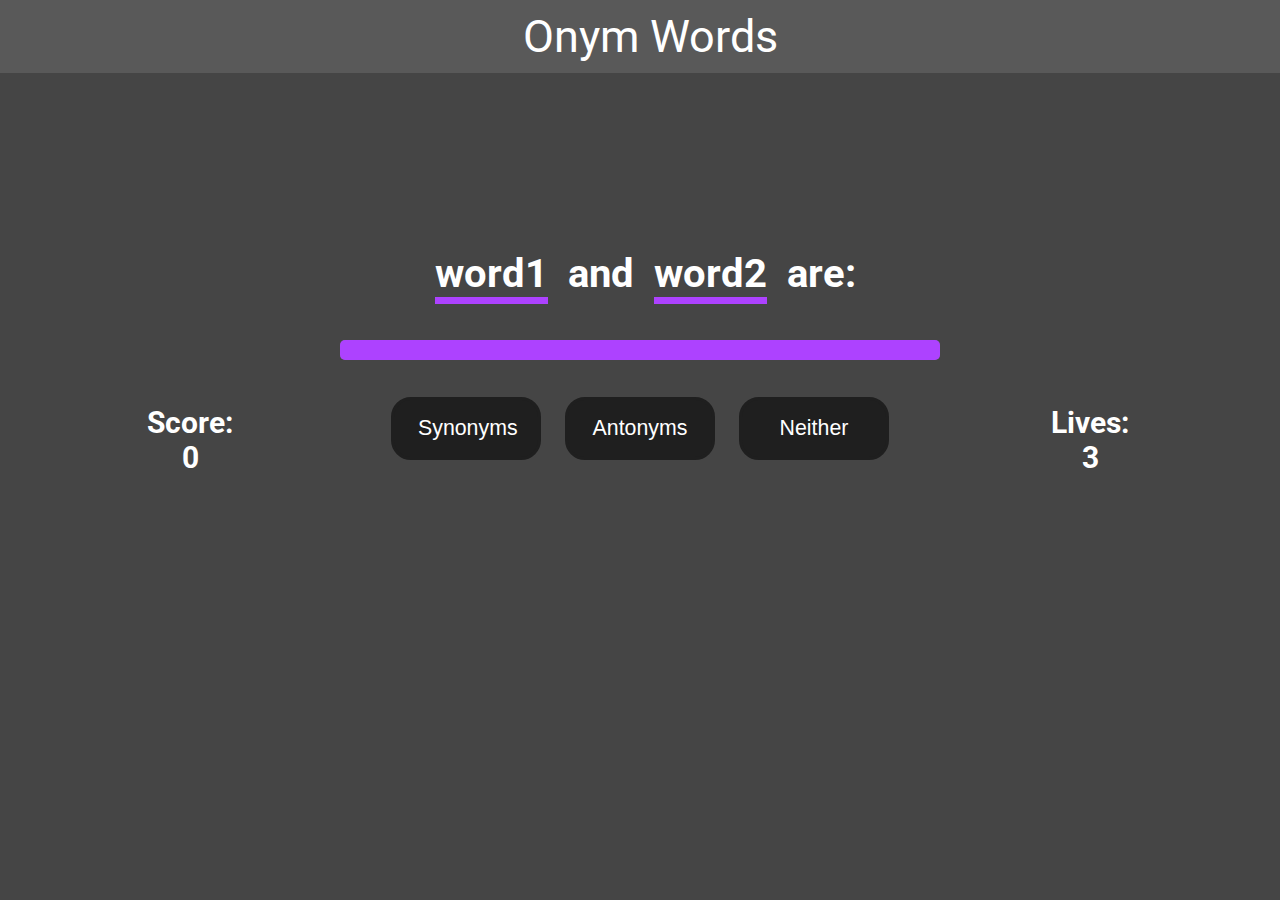
==== game.html @ 477171cc "Add files via upload" ====
<!doctype html>
<html>
  <head>
    <script src="https://ajax.googleapis.com/ajax/libs/jquery/3.4.1/jquery.min.js"></script>
    <link href="https://fonts.googleapis.com/css?family=Roboto:700&display=swap" rel="stylesheet">
    <meta charset="utf-8">
    <title>COMP 20 - FINAL PROJECT</title>
    <style type="text/css">
      body, html {
        background-color: #454545;
        color: #FFF;
        font-family: 'Roboto', sans-serif;
        cursor: default;
        padding: 0px;
        margin: 0px;
      }
      .navBar {
        position: fixed;
        top: 0px;
        background-color: #595959;
        width: 100%;
        margin: 0px;
        padding: 10px;
        text-align: center;
      }
      .container {
        position: absolute;
        left: 50%;
        margin-left: -500px;
        top: 150px;
        width: 1000px;
        text-align: center;
      }
      #wordsContainer {
        position: relative;
        margin-bottom: 100px;
        margin-top: 100px;
      }
      .word {
        position: relative;
        display: inline;
        margin: 0px 10px;
        text-decoration: none;
        text-align: center;
        border-bottom: solid 7px #ad42ff;
      }
      a {
        color: #FFF;
        text-decoration: none;
        font-size: 45px;
      }
      h2 {
        font-size: 40px;
      }
      h3 {
        font-size: 30px;
      }
      h4 {
        font-size: 23px;
      }
      h5 {
        font-size: 17px;
      }
      #scoreContainer {
        text-align: center;
        position: absolute;
        width: 200px;
        top: 225px;
        left: -50px;
        background-color:
      }
      #livesContainer {
        text-align: center;
        position: absolute;
        width: 200px;
        top: 225px;
        right: -50px;;
      }
      #answersContainer {
        position: relative;
        margin-bottom: 100px;
      }
      .answerButton {
        width: 15%;
        color: #FFF;
        position: relative;
        background-color: #1f1f1f;
        border: solid 3px #1f1f1f;
        border-radius: 20px;
        padding: 16px 24px;
        text-align: center;
        text-decoration: none;
        display: inline-block;
        font-size: 16pt;
        margin: 0px 10px;
      }
      .answerButton_hover:hover {
        background: #808080;
        border: solid 3px #808080;
        border-radius: 20px;
        color: #f7f7f7;
        outline: none;
        cursor: pointer;
      }
      .answerButton:focus {
        outline: 0;
      }
      #currentScore {
        text-decoration: none;
      }
      #lives {
        text-decoration: none;
      }
      #feedback {
        font-family: 'Roboto', sans-serif;
        position: absolute;
        left: 50%;
        margin-left: -450px;
        top: 50px;
        width: 900px;
        text-align: center;
      }
      .wrongButton {
        background-color: #d90024;
        border-color: #d90024;
      }
      .correctButton {
        background-color: #14b000;
        border-color: #14b000;
      }
      .timerContainer {
        position: absolute;
        left: 50%;
        width: 600px;
        margin-left: -300px;
        top: 340px;
      }
      progress {
        width: 100%;
        height: 20px;
        color: #ad42ff;
        border-radius: 5px;
        -webkit-appearance: progress-bar;
      }
      progress::-webkit-progress-bar {
        width: 100%;
        height: 20px;
        border-radius: 5px;
        background-color: #5e5e5e;
      }
      progress::-webkit-progress-value {
        width: 100%;
        height: 20px;
        background-color: #ad42ff;
        border-radius: 5px;
      }
    </style>
  </head>
  <body>
    <nav class="navBar"><a href="index.html">Onym Words</a></nav>
    <div class="timerContainer">
      <progress class="time" id="time" value="10" max="10" min="0"></progress>
    </div>
    <div class="container" id="container">
    <div class="container2" id="container2">
      <div id="wordsContainer">
        <h2><div class="word" id="word1">word1</div> and <div class="word" id="word2">word2</div> are: </h2>
      </div>
      <div id="answersContainer">
        <input class="answerButton answerButton_hover" type="button" value="Synonyms" id="synonyms" onclick="return answer(this.id);">
        <input class="answerButton answerButton_hover" type="button" value="Antonyms" id="antonyms" onclick="return answer(this.id);">
        <input class="answerButton answerButton_hover" type="button" value="Neither" id="neither" onclick="return answer(this.id);">
      </div>
      <div id="scoreContainer">
        <h3 id="scoreLine">Score: <br><ins id="currentScore">0</ins></h3>
      </div>
      <div id="livesContainer">
        <h3 id="livesLine">Lives: <br><ins id="lives">3</ins></h3>
      </div>
    </div>
    </div>
    <h2 id="feedback" style="height: 50px; font-size: 80px;"></h2>

    <script language="javascript" type="text/javascript">

    var words = ["POLITE","BEAUTIFUL", "GORGEOUS", "HAPPY", "SAD", "UGLY",
                "UNHAPPY", "UNATTRACTIVE", "ATTRACTIVE", "HANDSOME", "CUTE",
                "SMART", "STUPID", "BIG", "TINY", "HUGE", "LUCKY", "UNLUCKY",
                "FUN", "FUNNY", "SCARY", "DUMB", "DIFFICULT", "EASY", "PLEASANT",
                "EXCITED", "PATHETIC", "HONORABLE", "INCORRECT", "MANY",
                "WORSE", "SUPERIOR", "ELEGANT", "SIMPLE", "LOUD", "QUIET", "PROPER",
                "SECURE", "HORRIBLE", "DISGUSTING", "SMOOTH", "HEALTHY", "RESPONSIBLE",
              "ACTIVE", "PASSIVE", "TERRIBLE", "STIFF", "FAT", "SKINNY", "BORING"];
    var usedWords = [];
    var word1 = document.getElementById("word1");
    var word2 = document.getElementById("word2");
    var ansId;
    var currScore = 0;
    var finalScore = 0;
    var currLives;
    var synDisplay = document.getElementById("synonyms");
    var antDisplay = document.getElementById("antonyms");
    var neiDisplay = document.getElementById("neither");
    var progressBar = document.getElementById("time");
    var feedbackDisplay = document.getElementById("feedback");
    var w1choose = "";
    var w2choose = "";
    var correctAnswer = "NEITHER";
    var intervalTimer;

    function setWords() {
        document.getElementById("feedback").innerHTML = "";
        do {
          $.ajax({
            type: "GET",
            url: "https://www.dictionaryapi.com/api/v3/references/thesaurus/json/"+words[Math.floor(Math.random() * words.length)]+"?key=22b1d144-e9b9-42dc-aa2f-cea2b942e8d6",
            dataType: 'json',
            success: function(data) {
              w1choose = data[0].meta.syns[0][Math.floor(Math.random() * data[0].meta.syns[0].length)].toUpperCase();
            },
            async: false
          });
        } while (usedWords.includes(w1choose));
        var pick = Math.floor(Math.random() * 11) + 1;
        do {
          choosew2(w1choose, pick);
        } while (usedWords.includes(w2choose));
        usedWords.push(w1choose, w2choose);
        word1.innerHTML = w1choose;
        word2.innerHTML = w2choose;
        console.log("correctAnswer: " + correctAnswer);
        timing();
      }

      function choosew2(w1choose, pick) {
        do {
          if (pick < 5) {                                                      // 4/11 chance of synonym
            if (synsExist(w1choose)) {
              w2choose = pickSynonym(w1choose);
              correctAnswer = "SYNONYMS";
            } else {
              pick = 3;
            }
          }
          if (pick >= 5 && pick < 9) {                                         // 4/11 chance of antonym
            if (antsExist(w1choose)) {
              w2choose = pickAntonym(w1choose);
              correctAnswer = "ANTONYMS";
            } else {
              pick = 3;
            }
          }
          if (pick >= 9) {                                                     // 3/11 chance of neither (less meaningful and slightly slower to run)
            correctAnswer = "NEITHER";
            w2choose = pickRandom();
            if (areSynonyms(w1choose, w2choose)) {
              correctAnswer = "SYNONYMS";
            }
            if (areAntonyms(w1choose, w2choose)) {
              correctAnswer = "ANTONYMS";
            }
          }
          if ((w2choose == "undefined") || (w2choose == "")) {
            w2choose = pickRandom(w1choose);
          }
        } while (w1choose == w2choose);
      }

      function synsExist(w) {
        var b = false;
        $.ajax({
          type: "GET",
          url: "https://www.dictionaryapi.com/api/v3/references/thesaurus/json/"+w+"?key="+"22b1d144-e9b9-42dc-aa2f-cea2b942e8d6",
          dataType: 'json',
          success: function(data) {
            if (data[0].meta.hasOwnProperty("syns")) {
              if (data[0].meta.syns.status === undefined) {
                if (data[0].meta.syns.length > 0) {
                  b = true;
                }
              }
            }
          },
          async: false
        });
        return b;
      }

      function antsExist(w) {
        var b = false;
        $.ajax({
          type: "GET",
          url: "https://www.dictionaryapi.com/api/v3/references/thesaurus/json/"+w+"?key="+"22b1d144-e9b9-42dc-aa2f-cea2b942e8d6",
          dataType: 'json',
          success: function(data) {
            if (data[0].meta.hasOwnProperty("ants")) {
              if (data[0].meta.ants.status === undefined) {
                if (data[0].meta.ants.length > 0) {
                  b = true;
                }
              }
            }
          },
          async: false
        });
        return b;
      }

      function pickSynonym(w) {
        var s;
        $.ajax({
          type: "GET",
          url: "https://www.dictionaryapi.com/api/v3/references/thesaurus/json/"+w+"?key=22b1d144-e9b9-42dc-aa2f-cea2b942e8d6",
          dataType: 'json',
          success: function(data) {
            outerArray = data[0].meta.syns[Math.floor(Math.random() * data[0].meta.syns.length)];
            s = outerArray[Math.floor(Math.random() * outerArray.length)];
            //s = JSON.stringify(data[0].meta.syns[0][Math.floor(Math.random() * data[0].meta.syns[0].length)]);
          },
          async: false
        });
        return s.toUpperCase().replace(/\"/g, "");
      }

      function pickAntonym(w) {
        var a;
        $.ajax({
          type: "GET",
          url: "https://www.dictionaryapi.com/api/v3/references/thesaurus/json/"+w+"?key=22b1d144-e9b9-42dc-aa2f-cea2b942e8d6",
          dataType: 'json',
          success: function(data) {
            outerArray = data[0].meta.ants[Math.floor(Math.random() * data[0].meta.ants.length)];
            a = outerArray[Math.floor(Math.random() * outerArray.length)];
            //s = JSON.stringify(data[0].meta.syns[0][Math.floor(Math.random() * data[0].meta.syns[0].length)]);
          },
          async: false
        });
        return a.toUpperCase().replace(/\"/g, "");
      }

      function pickRandom() {
        var n;
        $.ajax({
          type: "GET",
          url: "https://www.dictionaryapi.com/api/v3/references/thesaurus/json/"+words[Math.floor(Math.random() * words.length)]+"?key=22b1d144-e9b9-42dc-aa2f-cea2b942e8d6",
          dataType: 'json',
          success: function(data) {
            which = Math.floor(Math.random() * 2) + 1;
            if (which == 1) {
              outerArray = data[0].meta.syns[Math.floor(Math.random() * data[0].meta.syns.length)];
              n = outerArray[Math.floor(Math.random() * outerArray.length)];
            }
            else {
              outerArray = data[0].meta.ants[Math.floor(Math.random() * data[0].meta.ants.length)];
              n = outerArray[Math.floor(Math.random() * outerArray.length)];
            }
          },
          async: false
        });
        return n.toUpperCase().replace(/\"/g, "");
      }

    setWords();

    function answer(ans) {
      console.log(usedWords);
      ansId = ans;
      var done = false;
      $("#"+correctAnswer.toLowerCase()).addClass("correctButton");
      synDisplay.disabled = antDisplay.disabled = neiDisplay.disabled = true;
      $("#synonyms").removeClass("answerButton_hover");
      $("#antonyms").removeClass("answerButton_hover");
      $("#neither").removeClass("answerButton_hover");
      if (ansId == "timesUp") {
        currLives = parseInt(document.getElementById("lives").textContent);
        currLives--;
        if (currLives > 0) {
          $('#feedback').html('⏳❌').show().delay(700).fadeOut(350);
          document.getElementById("lives").innerHTML = currLives;
          $.when($('#feedback').show()).then(function() { next(); });
        }
        else {
          feedbackDisplay.style.color = "#d90024";
          $('#feedback').html('❌ GAME OVER ❌').show();
          document.getElementById("lives").innerHTML = 0;
          finalScore = parseInt(document.getElementById("currentScore").textContent);
          $.when($('#feedback').show()).then(gameEnd());
        }
      }
      else if (ansId == correctAnswer.toLowerCase()) {
        var gainedScore = Math.round(progressBar.value * 100);
        $("#" + ansId).addClass("correctButton");
        feedbackDisplay.style.color = "#14b000";
        $('#feedback').html("+" + gainedScore).show().delay(700).fadeOut(350);
        currScore = parseInt(document.getElementById("currentScore").textContent);
        currScore += gainedScore;
        var newScore = (currScore).toString();
        document.getElementById("currentScore").innerHTML = newScore;
        $.when($('#feedback').show()).then(function() { next(); });
      }
      else {
        $("#" + ansId).addClass("wrongButton");
        currLives = parseInt(document.getElementById("lives").textContent);
        currLives--;
        if (currLives > 0) {
          $('#feedback').html('👎❌').show().delay(700).fadeOut(350);                                           // More than 0 lives, keep playing
          document.getElementById("lives").innerHTML = currLives;
          $.when($('#feedback').show()).then(function() { next(); });
        }
        else {
          feedbackDisplay.style.color = "#d90024";
          $('#feedback').html('❌ GAME OVER ❌').show();
          document.getElementById("lives").innerHTML = 0;
          finalScore = parseInt(document.getElementById("currentScore").textContent);
          $.when($('#feedback').show()).then(gameEnd());
        }
      }
    }

    function next() {
      $("#" + ansId).removeClass("wrongButton");                                 // Hide feedback
      $("#" + ansId).removeClass("correctButton");                               // Hide feedback
      $("#synonyms").addClass("answerButton_hover");                         // Allow hover on answerButtons
      $("#antonyms").addClass("answerButton_hover");                         // Allow hover on answerButtons
      $("#neither").addClass("answerButton_hover");                          // Allow hover on answerButtons
      synDisplay.disabled = antDisplay.disabled = neiDisplay.disabled = false;                                           // answerButtons clickable again
      $("#" + correctAnswer.toLowerCase()).removeClass("correctButton");
      setWords();
    }

    function areAntonyms(w1, w2) {
      var isAntonym = false;
      w1 = w1.toLowerCase();
      w2 = w2.toLowerCase();
      $.ajax({
        type: "GET",
        url: "https://www.dictionaryapi.com/api/v3/references/thesaurus/json/"+w1+"?key=22b1d144-e9b9-42dc-aa2f-cea2b942e8d6",
        dataType: 'json',
        success: function(data) {
          if (data[0].meta.ants.length > 0) {
            for (i = 0; i < data[0].meta.ants.length; i++) {
              if (data[0].meta.ants[i].includes(w2)) {
                isAntonym = true;
              }
            }
          }
        },
        async: false
      });
      $.ajax({
        type: "GET",
        url: "https://www.dictionaryapi.com/api/v3/references/thesaurus/json/"+w2+"?key=22b1d144-e9b9-42dc-aa2f-cea2b942e8d6",
        dataType: 'json',
        success: function(data) {
          if (data[0].meta.ants.length > 0) {
            for (i = 0; i < data[0].meta.ants.length; i++) {
              if (data[0].meta.ants[i].includes(w1)) {
                isAntonym = true;
              }
            }
          }
        },
        async: false
      });
      return isAntonym;
    }

    function areSynonyms(w1, w2) {
      var isSynonym = false;
      w1 = w1.toLowerCase();
      w2 = w2.toLowerCase();
      $.ajax({
        type: "GET",
        url: "https://www.dictionaryapi.com/api/v3/references/thesaurus/json/"+w1+"?key=22b1d144-e9b9-42dc-aa2f-cea2b942e8d6",
        dataType: 'json',
        success: function(data) {
          if (data[0].meta.syns.length > 0) {
            for (i = 0; i < data[0].meta.syns.length; i++) {
              if (data[0].meta.syns[i].includes(w2)) {
                isSynonym = true;
              }
            }
          }
        },
        async: false
      });
      $.ajax({
        type: "GET",
        url: "https://www.dictionaryapi.com/api/v3/references/thesaurus/json/"+w2+"?key=22b1d144-e9b9-42dc-aa2f-cea2b942e8d6",
        dataType: 'json',
        success: function(data) {
          if (data[0].meta.syns.length > 0) {
            for (i = 0; i < data[0].meta.syns.length; i++) {
              if (data[0].meta.syns[i].includes(w1)) {
                isSynonym = true;
              }
            }
          }
        },
        async: false
      });
      return isSynonym;
    }

    function timing() {
      var timeLeft = 10;
      progressBar.setAttribute("min", "0");
      intervalTimer = setInterval(function() {
        progressBar.value = timeLeft;
        timeLeft -= 0.01;
        if (timeLeft <= 0) {
          clearInterval(intervalTimer);
          answer("timesUp");
        }
      }, 10);
      $(".answerButton").click(
        function() {
          clearInterval(intervalTimer);
        }
      )
    }

    function gameEnd() {
      localStorage.setItem("finalScore", finalScore);
      localStorage.setItem("usedWords", usedWords);
      setTimeout(function() { window.location.href = "gameEnd.html" }, 2750);
    }

    </script>
  </body>
</html>
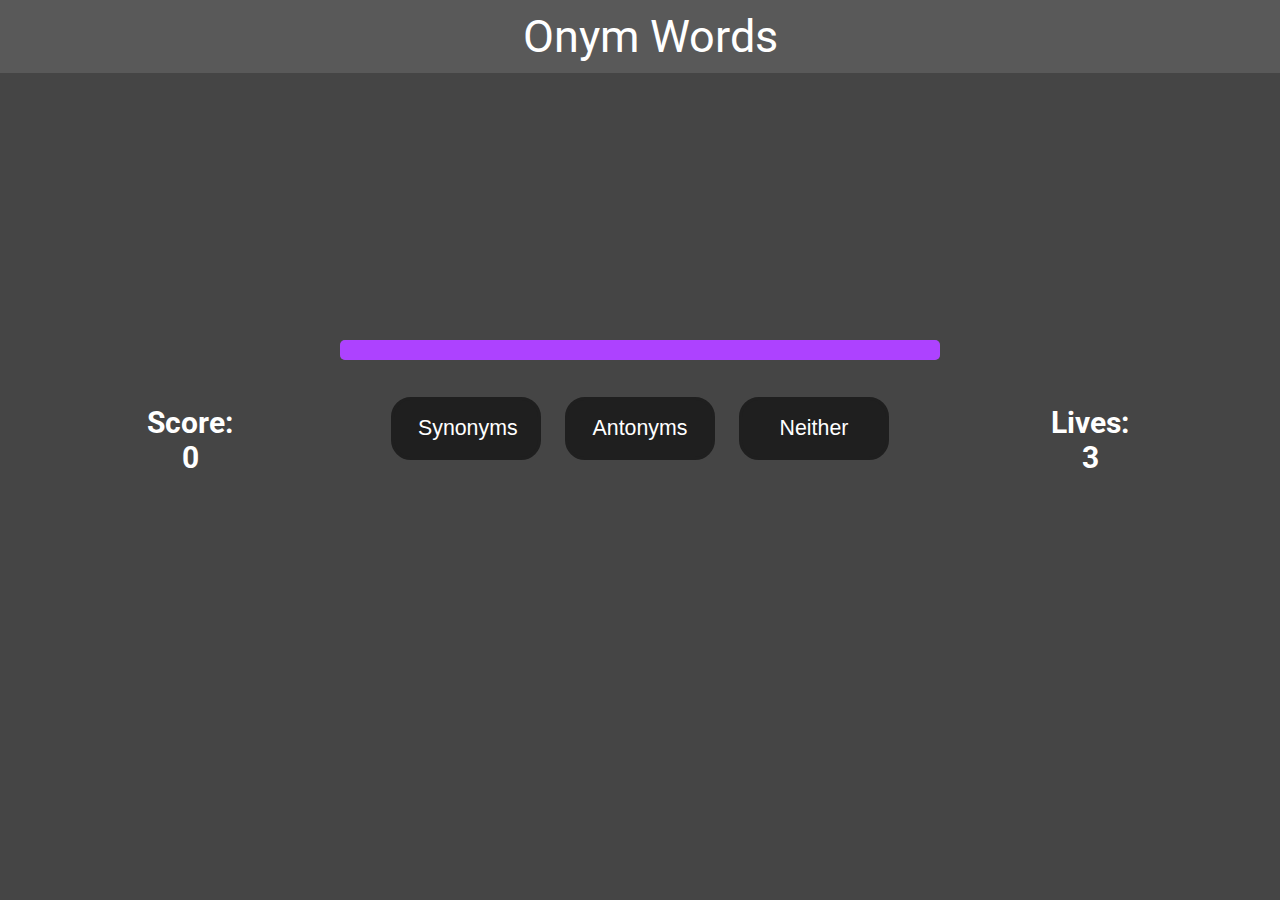
==== commit 40e5f9e6: "Add files via upload" ====
--- a/game.html
+++ b/game.html
@@ -2,27 +2,11 @@
 <html>
   <head>
     <script src="https://ajax.googleapis.com/ajax/libs/jquery/3.4.1/jquery.min.js"></script>
-    <link href="https://fonts.googleapis.com/css?family=Roboto:700&display=swap" rel="stylesheet">
+    <link rel="stylesheet" href="https://fonts.googleapis.com/css?family=Roboto:700&display=swap">
+    <link rel="stylesheet" type="text/css" href="external.css">
     <meta charset="utf-8">
     <title>COMP 20 - FINAL PROJECT</title>
     <style type="text/css">
-      body, html {
-        background-color: #454545;
-        color: #FFF;
-        font-family: 'Roboto', sans-serif;
-        cursor: default;
-        padding: 0px;
-        margin: 0px;
-      }
-      .navBar {
-        position: fixed;
-        top: 0px;
-        background-color: #595959;
-        width: 100%;
-        margin: 0px;
-        padding: 10px;
-        text-align: center;
-      }
       .container {
         position: absolute;
         left: 50%;
@@ -43,23 +27,6 @@
         text-decoration: none;
         text-align: center;
         border-bottom: solid 7px #ad42ff;
-      }
-      a {
-        color: #FFF;
-        text-decoration: none;
-        font-size: 45px;
-      }
-      h2 {
-        font-size: 40px;
-      }
-      h3 {
-        font-size: 30px;
-      }
-      h4 {
-        font-size: 23px;
-      }
-      h5 {
-        font-size: 17px;
       }
       #scoreContainer {
         text-align: center;
@@ -164,7 +131,7 @@
     <div class="container" id="container">
     <div class="container2" id="container2">
       <div id="wordsContainer">
-        <h2><div class="word" id="word1">word1</div> and <div class="word" id="word2">word2</div> are: </h2>
+        <h2 id="words"><span class="word" id="word1"></span> <span id="and"></span> <span class="word" id="word2"></span> <span id="are"><span> </h2>
       </div>
       <div id="answersContainer">
         <input class="answerButton answerButton_hover" type="button" value="Synonyms" id="synonyms" onclick="return answer(this.id);">
@@ -180,352 +147,7 @@
     </div>
     </div>
     <h2 id="feedback" style="height: 50px; font-size: 80px;"></h2>
-
-    <script language="javascript" type="text/javascript">
-
-    var words = ["POLITE","BEAUTIFUL", "GORGEOUS", "HAPPY", "SAD", "UGLY",
-                "UNHAPPY", "UNATTRACTIVE", "ATTRACTIVE", "HANDSOME", "CUTE",
-                "SMART", "STUPID", "BIG", "TINY", "HUGE", "LUCKY", "UNLUCKY",
-                "FUN", "FUNNY", "SCARY", "DUMB", "DIFFICULT", "EASY", "PLEASANT",
-                "EXCITED", "PATHETIC", "HONORABLE", "INCORRECT", "MANY",
-                "WORSE", "SUPERIOR", "ELEGANT", "SIMPLE", "LOUD", "QUIET", "PROPER",
-                "SECURE", "HORRIBLE", "DISGUSTING", "SMOOTH", "HEALTHY", "RESPONSIBLE",
-              "ACTIVE", "PASSIVE", "TERRIBLE", "STIFF", "FAT", "SKINNY", "BORING"];
-    var usedWords = [];
-    var word1 = document.getElementById("word1");
-    var word2 = document.getElementById("word2");
-    var ansId;
-    var currScore = 0;
-    var finalScore = 0;
-    var currLives;
-    var synDisplay = document.getElementById("synonyms");
-    var antDisplay = document.getElementById("antonyms");
-    var neiDisplay = document.getElementById("neither");
-    var progressBar = document.getElementById("time");
-    var feedbackDisplay = document.getElementById("feedback");
-    var w1choose = "";
-    var w2choose = "";
-    var correctAnswer = "NEITHER";
-    var intervalTimer;
-
-    function setWords() {
-        document.getElementById("feedback").innerHTML = "";
-        do {
-          $.ajax({
-            type: "GET",
-            url: "https://www.dictionaryapi.com/api/v3/references/thesaurus/json/"+words[Math.floor(Math.random() * words.length)]+"?key=22b1d144-e9b9-42dc-aa2f-cea2b942e8d6",
-            dataType: 'json',
-            success: function(data) {
-              w1choose = data[0].meta.syns[0][Math.floor(Math.random() * data[0].meta.syns[0].length)].toUpperCase();
-            },
-            async: false
-          });
-        } while (usedWords.includes(w1choose));
-        var pick = Math.floor(Math.random() * 11) + 1;
-        do {
-          choosew2(w1choose, pick);
-        } while (usedWords.includes(w2choose));
-        usedWords.push(w1choose, w2choose);
-        word1.innerHTML = w1choose;
-        word2.innerHTML = w2choose;
-        console.log("correctAnswer: " + correctAnswer);
-        timing();
-      }
-
-      function choosew2(w1choose, pick) {
-        do {
-          if (pick < 5) {                                                      // 4/11 chance of synonym
-            if (synsExist(w1choose)) {
-              w2choose = pickSynonym(w1choose);
-              correctAnswer = "SYNONYMS";
-            } else {
-              pick = 3;
-            }
-          }
-          if (pick >= 5 && pick < 9) {                                         // 4/11 chance of antonym
-            if (antsExist(w1choose)) {
-              w2choose = pickAntonym(w1choose);
-              correctAnswer = "ANTONYMS";
-            } else {
-              pick = 3;
-            }
-          }
-          if (pick >= 9) {                                                     // 3/11 chance of neither (less meaningful and slightly slower to run)
-            correctAnswer = "NEITHER";
-            w2choose = pickRandom();
-            if (areSynonyms(w1choose, w2choose)) {
-              correctAnswer = "SYNONYMS";
-            }
-            if (areAntonyms(w1choose, w2choose)) {
-              correctAnswer = "ANTONYMS";
-            }
-          }
-          if ((w2choose == "undefined") || (w2choose == "")) {
-            w2choose = pickRandom(w1choose);
-          }
-        } while (w1choose == w2choose);
-      }
-
-      function synsExist(w) {
-        var b = false;
-        $.ajax({
-          type: "GET",
-          url: "https://www.dictionaryapi.com/api/v3/references/thesaurus/json/"+w+"?key="+"22b1d144-e9b9-42dc-aa2f-cea2b942e8d6",
-          dataType: 'json',
-          success: function(data) {
-            if (data[0].meta.hasOwnProperty("syns")) {
-              if (data[0].meta.syns.status === undefined) {
-                if (data[0].meta.syns.length > 0) {
-                  b = true;
-                }
-              }
-            }
-          },
-          async: false
-        });
-        return b;
-      }
-
-      function antsExist(w) {
-        var b = false;
-        $.ajax({
-          type: "GET",
-          url: "https://www.dictionaryapi.com/api/v3/references/thesaurus/json/"+w+"?key="+"22b1d144-e9b9-42dc-aa2f-cea2b942e8d6",
-          dataType: 'json',
-          success: function(data) {
-            if (data[0].meta.hasOwnProperty("ants")) {
-              if (data[0].meta.ants.status === undefined) {
-                if (data[0].meta.ants.length > 0) {
-                  b = true;
-                }
-              }
-            }
-          },
-          async: false
-        });
-        return b;
-      }
-
-      function pickSynonym(w) {
-        var s;
-        $.ajax({
-          type: "GET",
-          url: "https://www.dictionaryapi.com/api/v3/references/thesaurus/json/"+w+"?key=22b1d144-e9b9-42dc-aa2f-cea2b942e8d6",
-          dataType: 'json',
-          success: function(data) {
-            outerArray = data[0].meta.syns[Math.floor(Math.random() * data[0].meta.syns.length)];
-            s = outerArray[Math.floor(Math.random() * outerArray.length)];
-            //s = JSON.stringify(data[0].meta.syns[0][Math.floor(Math.random() * data[0].meta.syns[0].length)]);
-          },
-          async: false
-        });
-        return s.toUpperCase().replace(/\"/g, "");
-      }
-
-      function pickAntonym(w) {
-        var a;
-        $.ajax({
-          type: "GET",
-          url: "https://www.dictionaryapi.com/api/v3/references/thesaurus/json/"+w+"?key=22b1d144-e9b9-42dc-aa2f-cea2b942e8d6",
-          dataType: 'json',
-          success: function(data) {
-            outerArray = data[0].meta.ants[Math.floor(Math.random() * data[0].meta.ants.length)];
-            a = outerArray[Math.floor(Math.random() * outerArray.length)];
-            //s = JSON.stringify(data[0].meta.syns[0][Math.floor(Math.random() * data[0].meta.syns[0].length)]);
-          },
-          async: false
-        });
-        return a.toUpperCase().replace(/\"/g, "");
-      }
-
-      function pickRandom() {
-        var n;
-        $.ajax({
-          type: "GET",
-          url: "https://www.dictionaryapi.com/api/v3/references/thesaurus/json/"+words[Math.floor(Math.random() * words.length)]+"?key=22b1d144-e9b9-42dc-aa2f-cea2b942e8d6",
-          dataType: 'json',
-          success: function(data) {
-            which = Math.floor(Math.random() * 2) + 1;
-            if (which == 1) {
-              outerArray = data[0].meta.syns[Math.floor(Math.random() * data[0].meta.syns.length)];
-              n = outerArray[Math.floor(Math.random() * outerArray.length)];
-            }
-            else {
-              outerArray = data[0].meta.ants[Math.floor(Math.random() * data[0].meta.ants.length)];
-              n = outerArray[Math.floor(Math.random() * outerArray.length)];
-            }
-          },
-          async: false
-        });
-        return n.toUpperCase().replace(/\"/g, "");
-      }
-
-    setWords();
-
-    function answer(ans) {
-      console.log(usedWords);
-      ansId = ans;
-      var done = false;
-      $("#"+correctAnswer.toLowerCase()).addClass("correctButton");
-      synDisplay.disabled = antDisplay.disabled = neiDisplay.disabled = true;
-      $("#synonyms").removeClass("answerButton_hover");
-      $("#antonyms").removeClass("answerButton_hover");
-      $("#neither").removeClass("answerButton_hover");
-      if (ansId == "timesUp") {
-        currLives = parseInt(document.getElementById("lives").textContent);
-        currLives--;
-        if (currLives > 0) {
-          $('#feedback').html('⏳❌').show().delay(700).fadeOut(350);
-          document.getElementById("lives").innerHTML = currLives;
-          $.when($('#feedback').show()).then(function() { next(); });
-        }
-        else {
-          feedbackDisplay.style.color = "#d90024";
-          $('#feedback').html('❌ GAME OVER ❌').show();
-          document.getElementById("lives").innerHTML = 0;
-          finalScore = parseInt(document.getElementById("currentScore").textContent);
-          $.when($('#feedback').show()).then(gameEnd());
-        }
-      }
-      else if (ansId == correctAnswer.toLowerCase()) {
-        var gainedScore = Math.round(progressBar.value * 100);
-        $("#" + ansId).addClass("correctButton");
-        feedbackDisplay.style.color = "#14b000";
-        $('#feedback').html("+" + gainedScore).show().delay(700).fadeOut(350);
-        currScore = parseInt(document.getElementById("currentScore").textContent);
-        currScore += gainedScore;
-        var newScore = (currScore).toString();
-        document.getElementById("currentScore").innerHTML = newScore;
-        $.when($('#feedback').show()).then(function() { next(); });
-      }
-      else {
-        $("#" + ansId).addClass("wrongButton");
-        currLives = parseInt(document.getElementById("lives").textContent);
-        currLives--;
-        if (currLives > 0) {
-          $('#feedback').html('👎❌').show().delay(700).fadeOut(350);                                           // More than 0 lives, keep playing
-          document.getElementById("lives").innerHTML = currLives;
-          $.when($('#feedback').show()).then(function() { next(); });
-        }
-        else {
-          feedbackDisplay.style.color = "#d90024";
-          $('#feedback').html('❌ GAME OVER ❌').show();
-          document.getElementById("lives").innerHTML = 0;
-          finalScore = parseInt(document.getElementById("currentScore").textContent);
-          $.when($('#feedback').show()).then(gameEnd());
-        }
-      }
-    }
-
-    function next() {
-      $("#" + ansId).removeClass("wrongButton");                                 // Hide feedback
-      $("#" + ansId).removeClass("correctButton");                               // Hide feedback
-      $("#synonyms").addClass("answerButton_hover");                         // Allow hover on answerButtons
-      $("#antonyms").addClass("answerButton_hover");                         // Allow hover on answerButtons
-      $("#neither").addClass("answerButton_hover");                          // Allow hover on answerButtons
-      synDisplay.disabled = antDisplay.disabled = neiDisplay.disabled = false;                                           // answerButtons clickable again
-      $("#" + correctAnswer.toLowerCase()).removeClass("correctButton");
-      setWords();
-    }
-
-    function areAntonyms(w1, w2) {
-      var isAntonym = false;
-      w1 = w1.toLowerCase();
-      w2 = w2.toLowerCase();
-      $.ajax({
-        type: "GET",
-        url: "https://www.dictionaryapi.com/api/v3/references/thesaurus/json/"+w1+"?key=22b1d144-e9b9-42dc-aa2f-cea2b942e8d6",
-        dataType: 'json',
-        success: function(data) {
-          if (data[0].meta.ants.length > 0) {
-            for (i = 0; i < data[0].meta.ants.length; i++) {
-              if (data[0].meta.ants[i].includes(w2)) {
-                isAntonym = true;
-              }
-            }
-          }
-        },
-        async: false
-      });
-      $.ajax({
-        type: "GET",
-        url: "https://www.dictionaryapi.com/api/v3/references/thesaurus/json/"+w2+"?key=22b1d144-e9b9-42dc-aa2f-cea2b942e8d6",
-        dataType: 'json',
-        success: function(data) {
-          if (data[0].meta.ants.length > 0) {
-            for (i = 0; i < data[0].meta.ants.length; i++) {
-              if (data[0].meta.ants[i].includes(w1)) {
-                isAntonym = true;
-              }
-            }
-          }
-        },
-        async: false
-      });
-      return isAntonym;
-    }
-
-    function areSynonyms(w1, w2) {
-      var isSynonym = false;
-      w1 = w1.toLowerCase();
-      w2 = w2.toLowerCase();
-      $.ajax({
-        type: "GET",
-        url: "https://www.dictionaryapi.com/api/v3/references/thesaurus/json/"+w1+"?key=22b1d144-e9b9-42dc-aa2f-cea2b942e8d6",
-        dataType: 'json',
-        success: function(data) {
-          if (data[0].meta.syns.length > 0) {
-            for (i = 0; i < data[0].meta.syns.length; i++) {
-              if (data[0].meta.syns[i].includes(w2)) {
-                isSynonym = true;
-              }
-            }
-          }
-        },
-        async: false
-      });
-      $.ajax({
-        type: "GET",
-        url: "https://www.dictionaryapi.com/api/v3/references/thesaurus/json/"+w2+"?key=22b1d144-e9b9-42dc-aa2f-cea2b942e8d6",
-        dataType: 'json',
-        success: function(data) {
-          if (data[0].meta.syns.length > 0) {
-            for (i = 0; i < data[0].meta.syns.length; i++) {
-              if (data[0].meta.syns[i].includes(w1)) {
-                isSynonym = true;
-              }
-            }
-          }
-        },
-        async: false
-      });
-      return isSynonym;
-    }
-
-    function timing() {
-      var timeLeft = 10;
-      progressBar.setAttribute("min", "0");
-      intervalTimer = setInterval(function() {
-        progressBar.value = timeLeft;
-        timeLeft -= 0.01;
-        if (timeLeft <= 0) {
-          clearInterval(intervalTimer);
-          answer("timesUp");
-        }
-      }, 10);
-      $(".answerButton").click(
-        function() {
-          clearInterval(intervalTimer);
-        }
-      )
-    }
-
-    function gameEnd() {
-      localStorage.setItem("finalScore", finalScore);
-      localStorage.setItem("usedWords", usedWords);
-      setTimeout(function() { window.location.href = "gameEnd.html" }, 2750);
-    }
-
-    </script>
+    
+    <script type="text/javascript" src="gameScript.js"></script>
   </body>
 </html>
--- a/external.css
+++ b/external.css
@@ -0,0 +1,34 @@
+body, html {
+  background-color: #454545;
+  color: #FFF;
+  font-family: 'Roboto', sans-serif;
+  cursor: default;
+  padding: 0px;
+  margin: 0px;
+}
+a {
+  color: #FFF;
+  text-decoration: none;
+  font-size: 45px;
+}
+h2 {
+  font-size: 40px;
+}
+h3 {
+  font-size: 30px;
+}
+h4 {
+  font-size: 23px;
+}
+h5 {
+  font-size: 17px;
+}
+.navBar {
+  position: fixed;
+  top: 0px;
+  background-color: #595959;
+  width: 100%;
+  margin: 0px;
+  padding: 10px;
+  text-align: center;
+}